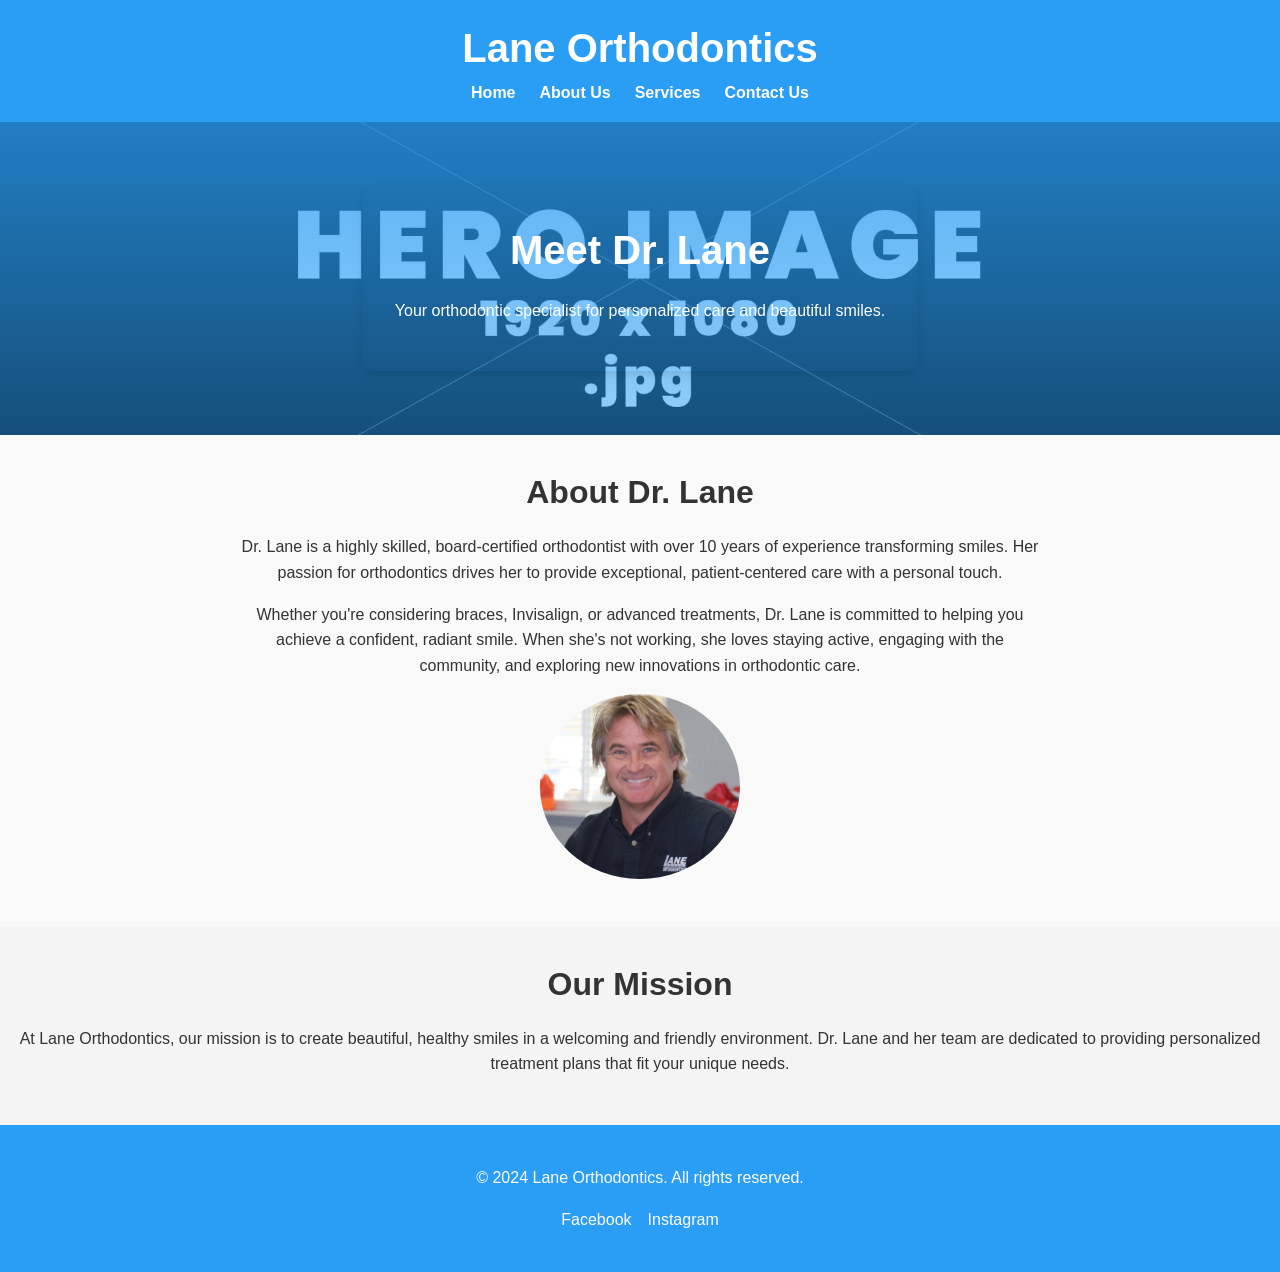
==== src/about.html @ 2b998db1 "creating structure for site" ====
<!--about.html-->
<!DOCTYPE html>
<html lang="en">
<head>
  <meta charset="UTF-8">
  <meta name="viewport" content="width=device-width, initial-scale=1.0">
  <link rel="stylesheet" href="styles.css">
  <title>About Us - Lane Orthodontics</title>
</head>
<body>
  <!-- Header -->
  <header>
    <h1>Lane Orthodontics</h1>
    <nav>
      <ul>
        <li><a href="index.html">Home</a></li>
        <li><a href="about.html">About Us</a></li>
        <li><a href="services.html">Services</a></li>
        <li><a href="contact.html">Contact Us</a></li>
      </ul>
    </nav>
  </header>

  <!-- Hero Section -->
  <section class="hero">
    <div class="hero-placeholder">
      <h2>Meet Dr. Lane</h2>
      <p>Your orthodontic specialist for personalized care and beautiful smiles.</p>
    </div>
  </section>

  <!-- About Dr. Lane -->
  <section class="about-doctor">
    <div class="container">
      <h2>About Dr. Lane</h2>
      <p>
        Dr. Lane is a highly skilled, board-certified orthodontist with over 10 years of experience transforming smiles. Her passion for orthodontics drives her to provide exceptional, patient-centered care with a personal touch.
      </p>
      <p>
        Whether you're considering braces, Invisalign, or advanced treatments, Dr. Lane is committed to helping you achieve a confident, radiant smile. When she's not working, she loves staying active, engaging with the community, and exploring new innovations in orthodontic care.
      </p>
      <img src="./assets/logos/dr-lane-placeholder.jpg" alt="Dr. Lane smiling" class="profile-photo">
    </div>
  </section>

  <!-- Our Mission Section -->
  <section class="our-mission">
    <h2>Our Mission</h2>
    <p>
      At Lane Orthodontics, our mission is to create beautiful, healthy smiles in a welcoming and friendly environment. Dr. Lane and her team are dedicated to providing personalized treatment plans that fit your unique needs.
    </p>
  </section>

  <!-- Footer -->
  <footer>
    <p>&copy; 2024 Lane Orthodontics. All rights reserved.</p>
    <ul>
      <li><a href="#">Facebook</a></li>
      <li><a href="#">Instagram</a></li>
    </ul>
  </footer>
</body>
</html>
---- src/styles.css ----
/* General styles */
body {
  font-family: Arial, sans-serif;
  margin: 0;
  padding: 0;
  line-height: 1.6;
  background-color: #f9f9f9;
  color: #333;
}

h1, h2, h3 {
  margin: 0;
}

a {
  text-decoration: none;
  color: inherit;
}

/* Header */
header {
  background-color: #2a9df4;
  color: white;
  padding: 1rem 0;
  text-align: center;
}

header h1 {
  font-size: 2.5rem;
  font-weight: bold;
}

nav ul {
  list-style: none;
  padding: 0;
  margin: 0;
  display: flex;
  justify-content: center;
  gap: 1.5rem;
}

nav ul li a {
  color: white;
  font-weight: bold;
}

nav ul li a:hover {
  text-decoration: underline;
}

/* Hero Section */
.hero {
  background: linear-gradient(
      rgba(42, 157, 244, 0.8),
      rgba(42, 157, 244, 0.5)
    ),
    url('./assets/logos/hero-placeholder.jpg') center/cover no-repeat;
  color: white;
  text-align: center;
  padding: 4rem 1rem;
}

.hero-placeholder {
  display: inline-block;
  padding: 2rem;
  border-radius: 10px;
  box-shadow: 0 4px 8px rgba(0, 0, 0, 0.1);
  max-width: 600px;
  margin: auto;
  text-align: center;
}

.hero-placeholder h2 {
  font-size: 2.5rem;
}

.hero-placeholder .button {
  display: inline-block;
  background-color: #f4a261;
  color: white;
  padding: 10px 20px;
  border-radius: 5px;
  margin-top: 1rem;
  transition: transform 0.3s ease, background-color 0.3s ease;
}

.hero-placeholder .button:hover {
  transform: scale(1.05);
  background-color: #e07a5f;
}

/* About, Services, Testimonials, Contact Sections */
section {
  padding: 2rem 1rem;
  text-align: center;
}

section h2 {
  font-size: 2rem;
  margin-bottom: 1rem;
}

.about p,
.contact p {
  max-width: 600px;
  margin: 0 auto 1rem;
}

.services {
  background-color: #ffffff;
}

.service-item {
  display: inline-block;
  width: 30%;
  margin: 1%;
  background: #e0e0e0;
  padding: 1rem;
  border-radius: 8px;
  transition: transform 0.3s ease;
}

.service-item:hover {
  transform: translateY(-5px);
}

.service-placeholder {
  height: 150px;
  display: flex;
  align-items: center;
  justify-content: center;
  background-color: #cccccc;
  border-radius: 8px;
}

/* Testimonial Carousel */
.testimonials {
  position: relative;
  padding: 3rem 1rem;
  background-color: #f4f4f4;
}

.testimonial-carousel {
  display: flex;
  overflow: hidden;
  gap: 1rem;
}

.testimonial-item {
  flex: 0 0 100%;
  background-color: white;
  padding: 1.5rem;
  border-radius: 8px;
  box-shadow: 0 4px 8px rgba(0, 0, 0, 0.1);
}

blockquote {
  font-style: italic;
}

cite {
  display: block;
  margin-top: 1rem;
  font-weight: bold;
  color: #2a9df4;
}

/* Footer */
footer {
  background-color: #2a9df4;
  color: white;
  padding: 1.5rem 0;
  text-align: center;
}

footer ul {
  list-style: none;
  padding: 0;
  display: flex;
  justify-content: center;
  gap: 1rem;
}

footer ul li a {
  color: white;
}

footer ul li a:hover {
  text-decoration: underline;
}

/* Responsive Design */
@media (max-width: 768px) {
  nav ul {
    flex-direction: column;
    gap: 0.5rem;
  }

  .service-item {
    width: 90%;
    margin: 10px auto;
  }

  .hero-placeholder {
    padding: 1.5rem;
  }

  .testimonial-carousel {
    flex-direction: column;
  }
}

/* About Page Styles */
.about-doctor {
  text-align: center;
  padding: 2rem 1rem;
}

.about-doctor img {
  max-width: 200px;
  border-radius: 50%;
  margin: 1rem auto;
  display: block;
}

.container {
  max-width: 800px;
  margin: 0 auto;
}

.our-mission {
  padding: 2rem 1rem;
  background-color: #f4f4f4;
  text-align: center;
}
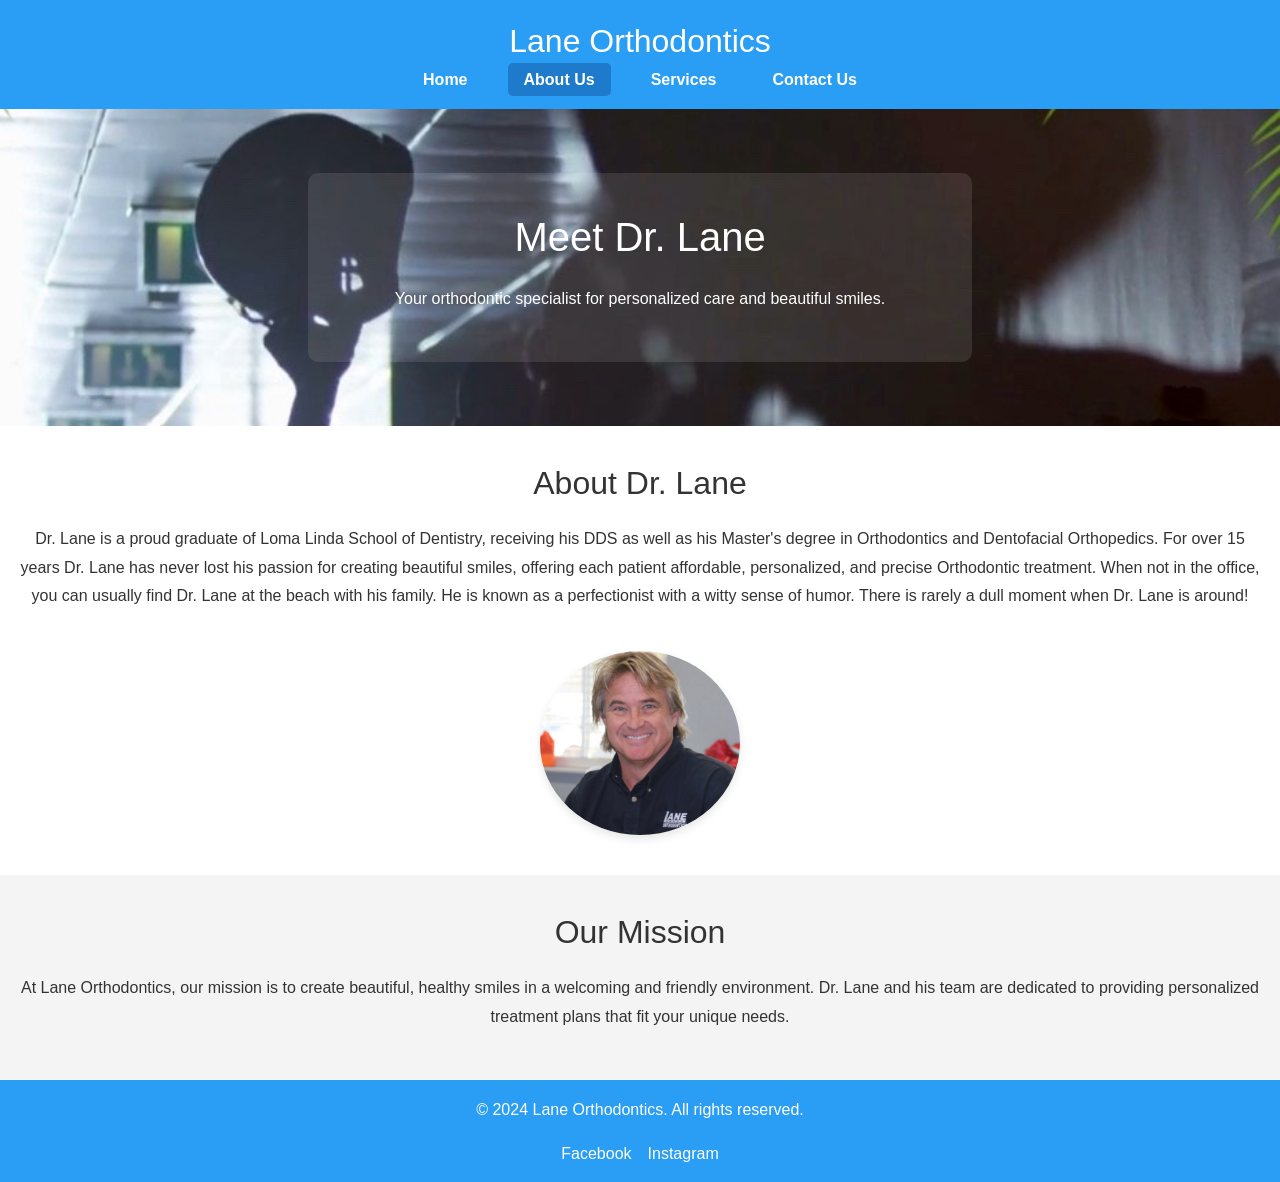
==== commit 63ee41f9: "rough draft set" ====
--- a/src/about.html
+++ b/src/about.html
@@ -1,4 +1,4 @@
-<!--about.html-->
+<!-- about.html -->
 <!DOCTYPE html>
 <html lang="en">
 <head>
@@ -14,7 +14,7 @@
     <nav>
       <ul>
         <li><a href="index.html">Home</a></li>
-        <li><a href="about.html">About Us</a></li>
+        <li><a href="about.html" class="active">About Us</a></li>
         <li><a href="services.html">Services</a></li>
         <li><a href="contact.html">Contact Us</a></li>
       </ul>
@@ -22,33 +22,28 @@
   </header>
 
   <!-- Hero Section -->
-  <section class="hero">
-    <div class="hero-placeholder">
+  <section class="hero about-hero">
+    <div class="hero-content">
       <h2>Meet Dr. Lane</h2>
       <p>Your orthodontic specialist for personalized care and beautiful smiles.</p>
     </div>
   </section>
 
-  <!-- About Dr. Lane -->
+  <!-- About Section -->
   <section class="about-doctor">
-    <div class="container">
-      <h2>About Dr. Lane</h2>
-      <p>
-        Dr. Lane is a highly skilled, board-certified orthodontist with over 10 years of experience transforming smiles. Her passion for orthodontics drives her to provide exceptional, patient-centered care with a personal touch.
-      </p>
-      <p>
-        Whether you're considering braces, Invisalign, or advanced treatments, Dr. Lane is committed to helping you achieve a confident, radiant smile. When she's not working, she loves staying active, engaging with the community, and exploring new innovations in orthodontic care.
-      </p>
-      <img src="./assets/logos/dr-lane-placeholder.jpg" alt="Dr. Lane smiling" class="profile-photo">
-    </div>
+    <h2>About Dr. Lane</h2>
+    <p>Dr. Lane is a proud graduate of Loma Linda School of Dentistry, receiving his DDS as well as his Master's degree in Orthodontics and Dentofacial Orthopedics.
+
+      For over 15 years Dr. Lane has never lost his passion for creating beautiful smiles, offering each patient affordable, personalized, and precise Orthodontic treatment.
+      
+      When not in the office, you can usually find Dr. Lane at the beach with his family. He is known as a perfectionist with a witty sense of humor. There is rarely a dull moment when Dr. Lane is around!</p>
+    <img src="./assets/dr-lane.jpg" alt="Dr. Lane smiling" class="profile-photo">
   </section>
 
-  <!-- Our Mission Section -->
-  <section class="our-mission">
+  <!-- Mission Section -->
+  <section class="mission">
     <h2>Our Mission</h2>
-    <p>
-      At Lane Orthodontics, our mission is to create beautiful, healthy smiles in a welcoming and friendly environment. Dr. Lane and her team are dedicated to providing personalized treatment plans that fit your unique needs.
-    </p>
+    <p>At Lane Orthodontics, our mission is to create beautiful, healthy smiles in a welcoming and friendly environment. Dr. Lane and his team are dedicated to providing personalized treatment plans that fit your unique needs.</p>
   </section>
 
   <!-- Footer -->
--- a/src/styles.css
+++ b/src/styles.css
@@ -1,15 +1,21 @@
-/* General styles */
+/* General Styles */
 body {
   font-family: Arial, sans-serif;
   margin: 0;
   padding: 0;
   line-height: 1.6;
+  color: #333;
   background-color: #f9f9f9;
-  color: #333;
 }
 
 h1, h2, h3 {
   margin: 0;
+  font-weight: normal;
+}
+
+p {
+  margin: 0 0 1rem;
+  line-height: 1.8;
 }
 
 a {
@@ -17,6 +23,20 @@
   color: inherit;
 }
 
+ul {
+  list-style: none;
+  padding: 0;
+  margin: 0;
+}
+
+/* Container for Content */
+.container {
+  width: 90%;
+  max-width: 1200px;
+  margin: auto;
+  padding: 1rem;
+}
+
 /* Header */
 header {
   background-color: #2a9df4;
@@ -26,14 +46,10 @@
 }
 
 header h1 {
-  font-size: 2.5rem;
-  font-weight: bold;
+  font-size: 2rem;
 }
 
 nav ul {
-  list-style: none;
-  padding: 0;
-  margin: 0;
   display: flex;
   justify-content: center;
   gap: 1.5rem;
@@ -42,54 +58,80 @@
 nav ul li a {
   color: white;
   font-weight: bold;
-}
-
-nav ul li a:hover {
-  text-decoration: underline;
+  padding: 0.5rem 1rem;
+  border-radius: 5px;
+  transition: background-color 0.3s;
+}
+
+nav ul li a:hover,
+nav ul li a.active {
+  background-color: #1e7acb;
 }
 
 /* Hero Section */
+/* .hero {
+  background: linear-gradient(rgba(42, 157, 244, 0.8), rgba(42, 157, 244, 0.5)),
+    url('./assets/hero-image.jpeg') center/cover no-repeat;
+  color: white;
+  text-align: center;
+  padding: 4rem 1rem;
+} */
+
 .hero {
-  background: linear-gradient(
-      rgba(42, 157, 244, 0.8),
-      rgba(42, 157, 244, 0.5)
-    ),
-    url('./assets/logos/hero-placeholder.jpg') center/cover no-repeat;
-  color: white;
   text-align: center;
   padding: 4rem 1rem;
-}
-
-.hero-placeholder {
-  display: inline-block;
-  padding: 2rem;
-  border-radius: 10px;
-  box-shadow: 0 4px 8px rgba(0, 0, 0, 0.1);
+  color: white;
+  background-size: cover;
+  background-position: center;
+}
+
+.home-hero {
+  background-image: url('./assets/hero-image.jpeg');
+}
+
+.about-hero {
+  background-image: url('./assets/about-hero.jpeg');
+}
+
+.services-hero {
+  background-image: url('./assets/services-hero.jpeg');
+}
+
+.contact-hero {
+  background-image: url('./assets/contact-hero.jpeg');
+}
+
+.hero-content {
   max-width: 600px;
   margin: auto;
-  text-align: center;
-}
-
-.hero-placeholder h2 {
+  padding: 2rem;
+  background: rgba(255, 255, 255, 0.1);
+  border-radius: 10px;
+}
+
+.hero-content h2 {
   font-size: 2.5rem;
 }
 
-.hero-placeholder .button {
+.hero-content p {
+  margin-top: 1rem;
+}
+
+.hero-content .button {
   display: inline-block;
+  margin-top: 1.5rem;
   background-color: #f4a261;
   color: white;
-  padding: 10px 20px;
-  border-radius: 5px;
-  margin-top: 1rem;
-  transition: transform 0.3s ease, background-color 0.3s ease;
-}
-
-.hero-placeholder .button:hover {
-  transform: scale(1.05);
+  padding: 0.75rem 1.5rem;
+  border-radius: 5px;
+  transition: background-color 0.3s ease;
+}
+
+.hero-content .button:hover {
   background-color: #e07a5f;
 }
 
-/* About, Services, Testimonials, Contact Sections */
+/* Section Styles */
 section {
   padding: 2rem 1rem;
   text-align: center;
@@ -100,82 +142,155 @@
   margin-bottom: 1rem;
 }
 
-.about p,
-.contact p {
-  max-width: 600px;
-  margin: 0 auto 1rem;
-}
-
+/* Booking Section */
+.home-booking {
+  background-color: #ffffff;
+}
+
+.home-booking .button {
+  display: inline-block;
+  background-color: #2a9df4;
+  color: white;
+  padding: 0.75rem 1.5rem;
+  border-radius: 5px;
+  transition: background-color 0.3s ease;
+}
+
+.home-booking .button:hover {
+  background-color: #1e7acb;
+}
+
+/* Services Section */
 .services {
   background-color: #ffffff;
 }
 
+.services-container {
+  display: flex;
+  flex-wrap: wrap;
+  gap: 1rem;
+  justify-content: center;
+}
+
 .service-item {
-  display: inline-block;
-  width: 30%;
-  margin: 1%;
-  background: #e0e0e0;
-  padding: 1rem;
-  border-radius: 8px;
+  background-color: #f4f4f4;
+  border-radius: 10px;
+  padding: 1.5rem;
+  flex: 1 1 calc(33.333% - 2rem);
+  max-width: calc(33.333% - 2rem);
+  box-shadow: 0 2px 4px rgba(0, 0, 0, 0.1);
   transition: transform 0.3s ease;
+  text-align: left;
 }
 
 .service-item:hover {
   transform: translateY(-5px);
 }
 
-.service-placeholder {
-  height: 150px;
-  display: flex;
-  align-items: center;
-  justify-content: center;
-  background-color: #cccccc;
-  border-radius: 8px;
-}
-
-/* Testimonial Carousel */
+.service-item h3 {
+  font-size: 1.5rem;
+  margin-bottom: 1rem;
+  color: #2a9df4;
+}
+
+.service-item p {
+  margin: 0;
+  color: #555;
+}
+
+/* About Section */
+.about-doctor {
+  background-color: #ffffff;
+  padding: 2rem 1rem;
+}
+
+.about-doctor .profile-photo {
+  margin-top: 1.5rem;
+  width: 200px;
+  border-radius: 50%;
+  box-shadow: 0 4px 8px rgba(0, 0, 0, 0.1);
+}
+
+.mission {
+  background-color: #f4f4f4;
+}
+
+/* Testimonials */
 .testimonials {
-  position: relative;
-  padding: 3rem 1rem;
   background-color: #f4f4f4;
 }
 
-.testimonial-carousel {
-  display: flex;
-  overflow: hidden;
-  gap: 1rem;
-}
-
-.testimonial-item {
-  flex: 0 0 100%;
+blockquote {
+  max-width: 500px;
+  margin: auto;
   background-color: white;
   padding: 1.5rem;
-  border-radius: 8px;
-  box-shadow: 0 4px 8px rgba(0, 0, 0, 0.1);
-}
-
-blockquote {
+  border-radius: 10px;
+  box-shadow: 0 2px 4px rgba(0, 0, 0, 0.1);
   font-style: italic;
+  margin-bottom: 1.5rem;
 }
 
 cite {
   display: block;
-  margin-top: 1rem;
   font-weight: bold;
   color: #2a9df4;
+}
+
+/* Contact Information */
+.contact-info {
+  background-color: #ffffff;
+}
+
+.contact-info a {
+  color: #2a9df4;
+  text-decoration: underline;
+}
+
+/* Contact Form */
+.contact-form form {
+  max-width: 600px;
+  margin: auto;
+  text-align: left;
+}
+
+.contact-form label {
+  display: block;
+  margin-bottom: 0.5rem;
+  font-weight: bold;
+}
+
+.contact-form input,
+.contact-form textarea {
+  width: 100%;
+  padding: 0.75rem;
+  border: 1px solid #ccc;
+  border-radius: 5px;
+}
+
+.contact-form button {
+  background-color: #2a9df4;
+  color: white;
+  padding: 0.75rem 1.5rem;
+  border: none;
+  border-radius: 5px;
+  cursor: pointer;
+  transition: background-color 0.3s ease;
+}
+
+.contact-form button:hover {
+  background-color: #1e7acb;
 }
 
 /* Footer */
 footer {
   background-color: #2a9df4;
   color: white;
-  padding: 1.5rem 0;
+  padding: 1rem 0;
   text-align: center;
 }
 
 footer ul {
-  list-style: none;
-  padding: 0;
   display: flex;
   justify-content: center;
   gap: 1rem;
@@ -191,45 +306,137 @@
 
 /* Responsive Design */
 @media (max-width: 768px) {
+  .services-container {
+    flex-direction: column;
+  }
+
+  .service-item {
+    max-width: 100%;
+  }
+
   nav ul {
     flex-direction: column;
     gap: 0.5rem;
   }
-
-  .service-item {
-    width: 90%;
-    margin: 10px auto;
-  }
-
-  .hero-placeholder {
-    padding: 1.5rem;
-  }
-
-  .testimonial-carousel {
-    flex-direction: column;
-  }
-}
-
-/* About Page Styles */
-.about-doctor {
+}
+
+/* Insurance Section */
+.insurance {
+  background-color: #f4f4f4;
   text-align: center;
   padding: 2rem 1rem;
 }
 
-.about-doctor img {
-  max-width: 200px;
-  border-radius: 50%;
-  margin: 1rem auto;
-  display: block;
-}
-
-.container {
-  max-width: 800px;
-  margin: 0 auto;
-}
-
-.our-mission {
+.insurance h2 {
+  font-size: 1.75rem;
+  margin-bottom: 1rem;
+  color: #2a9df4;
+}
+
+.insurance ul {
+  list-style-type: none;
+  padding: 0;
+  margin: 0 auto 1rem;
+  max-width: 600px;
+  display: flex;
+  flex-wrap: wrap;
+  gap: 1rem;
+  justify-content: center;
+}
+
+.insurance ul li {
+  background-color: #ffffff;
+  padding: 0.75rem 1.5rem;
+  border-radius: 5px;
+  box-shadow: 0 2px 4px rgba(0, 0, 0, 0.1);
+  font-weight: bold;
+  color: #555;
+  transition: transform 0.3s ease;
+}
+
+.insurance ul li:hover {
+  transform: translateY(-5px);
+  box-shadow: 0 4px 6px rgba(0, 0, 0, 0.2);
+}
+
+.insurance p {
+  margin-top: 1rem;
+  color: #333;
+  font-size: 1rem;
+}
+
+.insurance a {
+  color: #2a9df4;
+  text-decoration: underline;
+}
+
+.insurance a:hover {
+  color: #e07a5f;
+  text-decoration: none;
+}
+
+/* Contact Form Section */
+.contact-form {
   padding: 2rem 1rem;
-  background-color: #f4f4f4;
-  text-align: center;
-}
+  background-color: #f9f9f9;
+  text-align: center;
+}
+
+.contact-form h2 {
+  font-size: 2rem;
+  margin-bottom: 1rem;
+  color: #2a9df4;
+}
+
+.contact-form iframe {
+  border-radius: 10px;
+  box-shadow: 0 4px 8px rgba(0, 0, 0, 0.1);
+}
+
+/* General Header Styles */
+header {
+  text-align: center;
+  background-color: #2a9df4;
+  color: white;
+}
+
+.header-title h1 {
+  font-size: 2rem;
+  margin: 0;
+  padding: 1rem 0;
+}
+
+/* Sticky Navigation Styles */
+.sticky-nav {
+  position: sticky;
+  top: 0; /* Sticks to the top of the viewport */
+  background-color: #2a9df4;
+  z-index: 1000;
+  box-shadow: 0 2px 5px rgba(0, 0, 0, 0.1);
+}
+
+.sticky-nav ul {
+  display: flex;
+  justify-content: center;
+  gap: 1.5rem;
+  margin: 0;
+  padding: 0.5rem 0;
+}
+
+.sticky-nav ul li a {
+  color: white;
+  font-weight: bold;
+  padding: 0.5rem 1rem;
+  border-radius: 5px;
+  transition: background-color 0.3s;
+}
+
+.sticky-nav ul li a:hover,
+.sticky-nav ul li a.active {
+  background-color: #1e7acb;
+}
+
+/* Adjust for Content Below */
+section {
+  padding: 2rem 1rem;
+}
